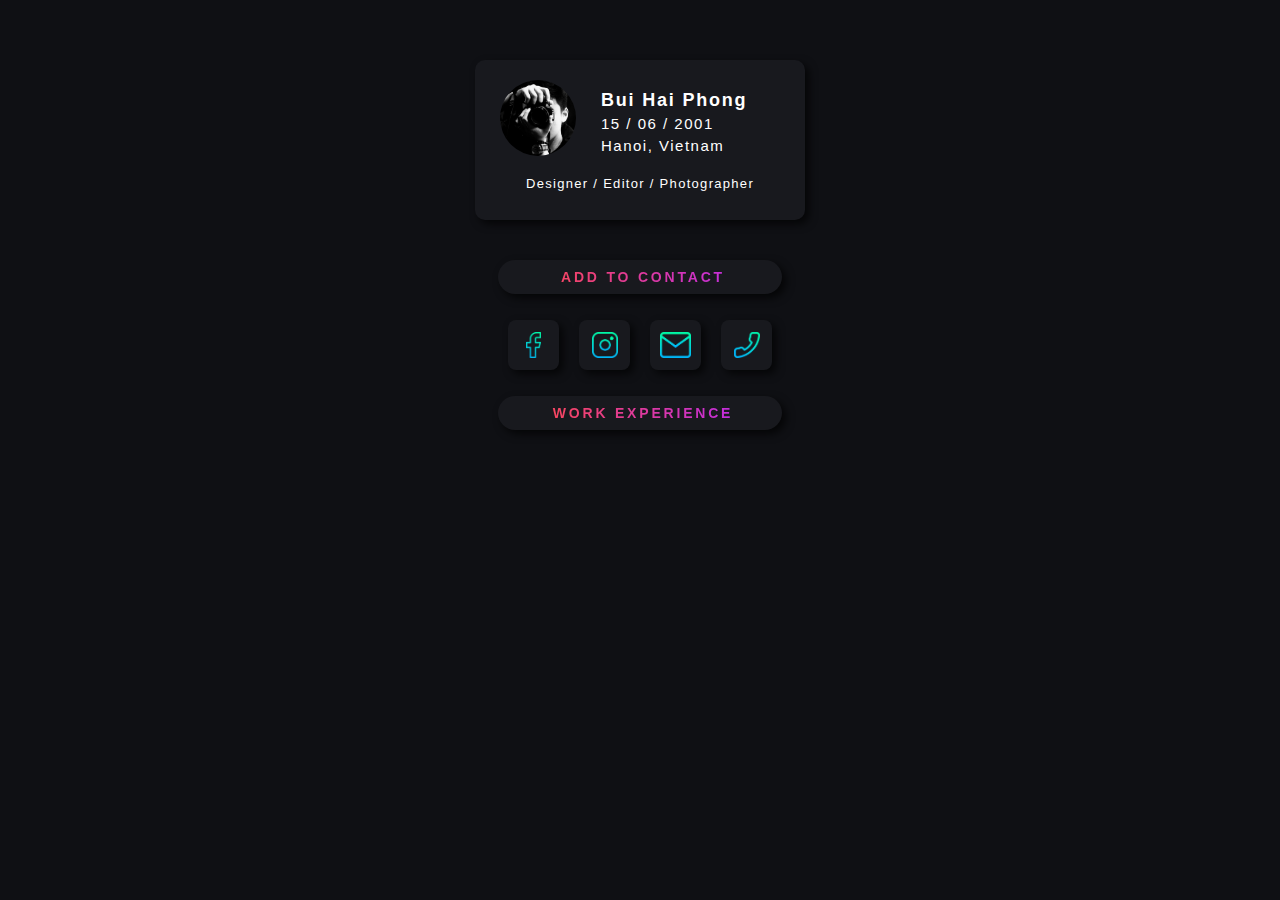
==== index.html @ 93d81789 "Add 2" ====
<!DOCTYPE html>
<html lang="en">
<head>
    <meta charset="UTF-8">
    <meta http-equiv="X-UA-Compatible" content="IE=edge">
    <meta name="viewport" content="width=device-width, initial-scale=1.0">
    <link rel="stylesheet" href="./style.css">
    <link rel="preconnect" href="https://fonts.googleapis.com">
    <link rel="preconnect" href="https://fonts.gstatic.com" crossorigin>
    <link href="https://fonts.googleapis.com/css2?family=Montserrat:ital,wght@0,100;0,200;0,300;0,400;0,600;0,800;0,900;1,100;1,200;1,300;1,400;1,500;1,600;1,700;1,800;1,900&display=swap" rel="stylesheet">
    <link rel="stylesheet" href="https://cdn.jsdelivr.net/npm/bootstrap@4.6.1/dist/css/bootstrap.min.css">
    <script src="https://cdn.jsdelivr.net/npm/jquery@3.6.0/dist/jquery.slim.min.js"></script>
    <script src="https://cdn.jsdelivr.net/npm/popper.js@1.16.1/dist/umd/popper.min.js"></script>
    <script src="https://cdn.jsdelivr.net/npm/bootstrap@4.6.1/dist/js/bootstrap.bundle.min.js"></script>
    <title>Fong E-carrd</title>
</head>
<body>
    <div id="main">
        <div id="id">
            <img class="profile-picture" src="/assets/imgs/Profile.jpg">
            <div class="name"> Bui Hai Phong</div>
            <div class="DOB">15 / 06 / 2001</div>
            <div class="location">Hanoi, Vietnam</div>
            <div class="ocupation">Designer / Editor / Photographer</div>
        </div>

        <div id="contact">
            <div class="btn-L">
                <div class="btn-txt">ADD TO CONTACT</div>
            </div>
            <div class="contact-info">
                <a href="https://www.facebook.com/hif0ng/" class="btn-S col">
                    <img class="logo-icon" src="/assets/imgs/fb-icon.png">
                </a>
                <a href="https://www.instagram.com/itshifong/" class="btn-S col">
                    <img class="logo-icon" src="/assets/imgs/insta-icon.png">
                </a>
                <a href="mailto: 2fong.vn@gmail.com" class="btn-S col">
                    <img class="logo-icon" src="/assets/imgs/mail-icon.png">
                </a>
                <a href="tel: 0776403602" class="btn-S col">
                    <img class="logo-icon" src="/assets/imgs/phone-icon.png">
                </a>
            </div>
        </div>

        <div id="work">
            <div class="btn-L">
                <div class="btn-txt">WORK EXPERIENCE</div>
            </div>
        </div>
    </div>
</body>
</html>
---- style.css ----
* {
    padding: 0;
    margin: 0;
    box-sizing: border-box;
}

html {
    font-family: 'Montserrat', sans-serif;
    background: #0F1014;
}

#main {
    position: relative;
    /* display: flex; */
    z-index: 1;
    background: #0F1014;

}

#id {
    position: relative;
    width: 330px;
    height: 160px;
    display: flex;
    /* align-items: center; */
    margin: 0 auto;
    margin-top: 60px;
    margin-bottom: 40px;
    left: 0;
    right: 0;
    
    background: #18191E;
    border-radius: 10px;
    box-shadow: 4px 4px 8px rgba(0, 0, 0, 0.7)
}

.profile-picture {
    position: absolute;
    display: flex;
    left: 5px;
    margin: 20px;
    width: 76px;
    height: 76px;
    border-radius: 50px;

}

.name {
    position: absolute;
    display: flex;
    margin: 0 auto;
    top: 30px;
    left: 126px;
    
    color: white;
    font-weight: 600;
    font-size: 18px;
    line-height: 20px;
    align-items: center;
    letter-spacing: 0.1em;
}

.DOB {
    position: absolute;
    display: flex;
    margin: 0 auto;

    top: 54px;
    left: 126px;

    color: white;
    font-weight: 400;
    font-size: 15px;
    line-height: 20px;
    align-items: center;
    letter-spacing: 0.1em;
}

.location {
    position: absolute;
    display: flex;
    margin: 0 auto;

    top: 76px;
    left: 126px;

    color: white;
    font-weight: 400;
    font-size: 15px;
    line-height: 20px;
    align-items: center;
    letter-spacing: 0.1em;
}

.ocupation {
    position: relative;
    display: flex;
    margin: 0 auto;
    /* align-content: center; */
    top: 44px;
    left: 0;
    right: 0;
    /* align-items: center; */

    color: white;
    font-weight: 400;
    font-size: 13px;
    line-height: 20px;
    align-items: center;
    letter-spacing: 0.1em;
}

#contact {
    position: relative;
    /* display: flex; */
    z-index: 1;

    left: 0;
    right: 0;
    margin: 0 auto;
}

.btn-L {
    position: absolute;
    display: flex;
    width: 284px;
    height: 34px;
    left: 0;
    right: 0;
    margin: 0 auto;
    z-index: 2;

    background: #18191E;
    box-shadow: 4px 4px 8px rgba(0, 0, 0, 0.7);
    border-radius: 50px;

}
.btn-txt {
    position: absolute;
    /* display: flex; */
    width: 290px;
    left: 0;
    right: 0;
    margin: 0 auto;

    text-align: center;
    align-items: center;
    line-height: 34px;
    font-size: 14px;
    font-weight: 800;
    letter-spacing: 0.2em;

    background: linear-gradient(90deg, #F64562 19.73%, #C22DE1 82.74%);
    -webkit-background-clip: text;
    -webkit-text-fill-color: transparent;
    background-clip: text;
    text-fill-color: transparent;
}

.btn-S {
    position: absolute;
    display: flex;
    width: 50px;
    height: 50px;
    margin-top: 0;
    margin-bottom: 0;
    margin-left: 10px;
    margin-right: 10px;
    z-index: 2;
    
    background: #18191E;
    box-shadow: 4px 4px 8px rgba(0, 0, 0, 0.7);
    border-radius: 8px;
}

.btn-S:hover {
    cursor: pointer;
}

.logo-icon {
    position: absolute;
    height: 26px;
    margin: auto auto;
    top: 0;
    bottom: 0;
    left: 0;
    right: 0;
    align-items: center;

}

.contact {
    position: relative;
    display: flex;
    margin: 0 auto;
    margin-top: 60px;
    margin-bottom: 40px;
    left: 0;
    right: 0;

    width: 284px;
    height: 116px;
}

.contact-info {
    position: relative;
    display: flex;
    width: 284px;
    height: 50px;

    top: 60px;
    left: 0;
    right: 0;
    margin: 10px auto;
}

#work {
    position: relative;
    top: 76px;
}
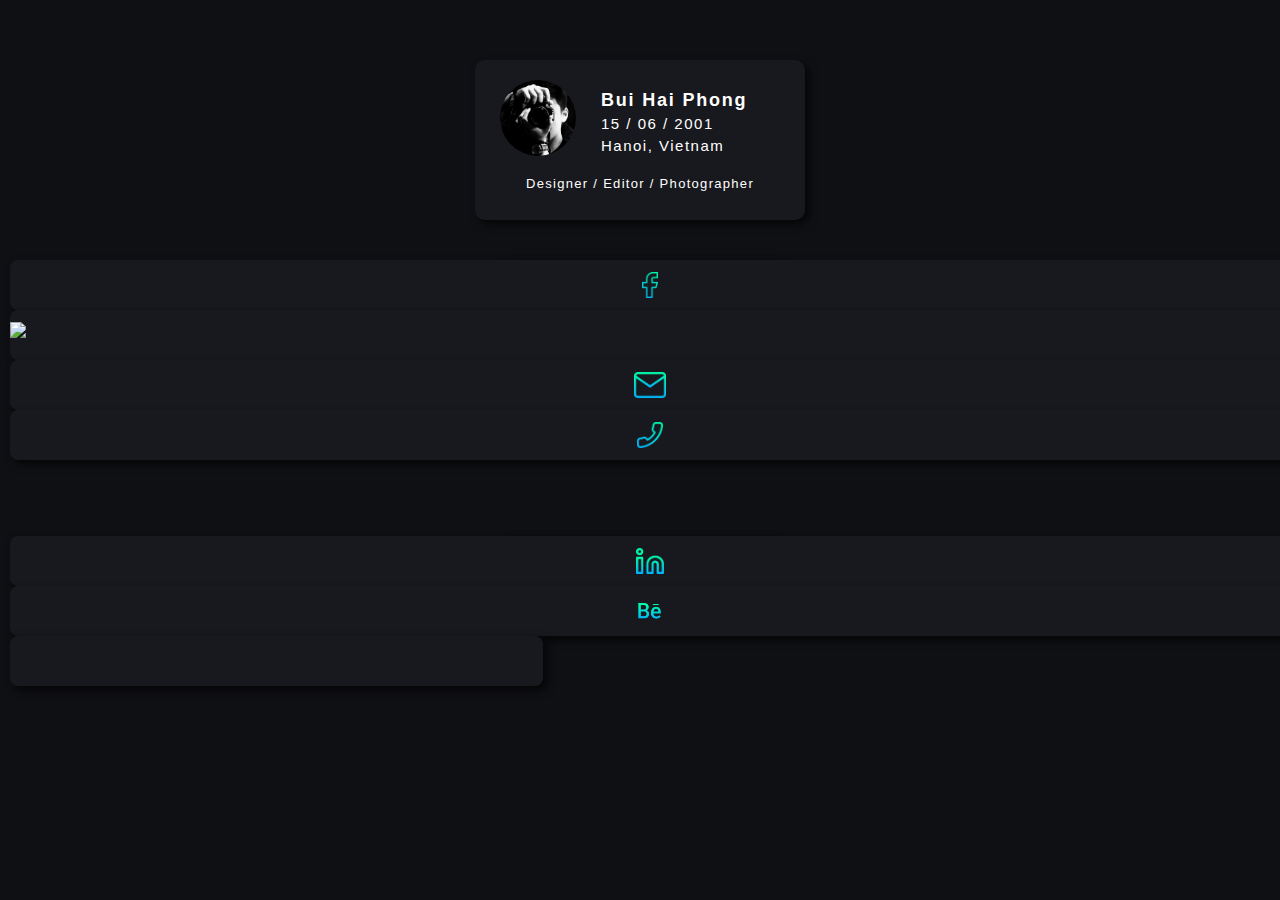
==== commit 5cfcb444: "Update index.html" ====
--- a/index.html
+++ b/index.html
@@ -12,7 +12,7 @@
     <script src="https://cdn.jsdelivr.net/npm/jquery@3.6.0/dist/jquery.slim.min.js"></script>
     <script src="https://cdn.jsdelivr.net/npm/popper.js@1.16.1/dist/umd/popper.min.js"></script>
     <script src="https://cdn.jsdelivr.net/npm/bootstrap@4.6.1/dist/js/bootstrap.bundle.min.js"></script>
-    <title>Fong E-carrd</title>
+    <title>Fong E-card</title>
 </head>
 <body>
     <div id="main">
@@ -28,12 +28,12 @@
             <div class="btn-L">
                 <div class="btn-txt">ADD TO CONTACT</div>
             </div>
-            <div class="contact-info">
+            <div class="section">
                 <a href="https://www.facebook.com/hif0ng/" class="btn-S col">
                     <img class="logo-icon" src="/assets/imgs/fb-icon.png">
                 </a>
-                <a href="https://www.instagram.com/itshifong/" class="btn-S col">
-                    <img class="logo-icon" src="/assets/imgs/insta-icon.png">
+                <a href="https://zalo.me/0776403602" class="btn-S col">
+                    <img class="logo-icon" src="/assets/imgs/zalo-icon.png">
                 </a>
                 <a href="mailto: 2fong.vn@gmail.com" class="btn-S col">
                     <img class="logo-icon" src="/assets/imgs/mail-icon.png">
@@ -48,7 +48,18 @@
             <div class="btn-L">
                 <div class="btn-txt">WORK EXPERIENCE</div>
             </div>
+            <div class="section">
+                <a href="https://www.linkedin.com/in/hai-phong-bui-1a8b32199/" class="btn-S col-sm">
+                    <img src="/assets/imgs/lknd-icon.png" class="logo-icon linkedin">
+                </a>
+                <a href="https://www.behance.net/hifong" class="btn-S col-sm">
+                    <img src="/assets/imgs/bhce-icon.png" class="logo-icon behance">
+                </a>
+                <a href="" class="btn-S col-sm-5">
+                    <div class="Resume"></div>
+                </a>
+            </div>
         </div>
     </div>
 </body>
-</html>+</html>
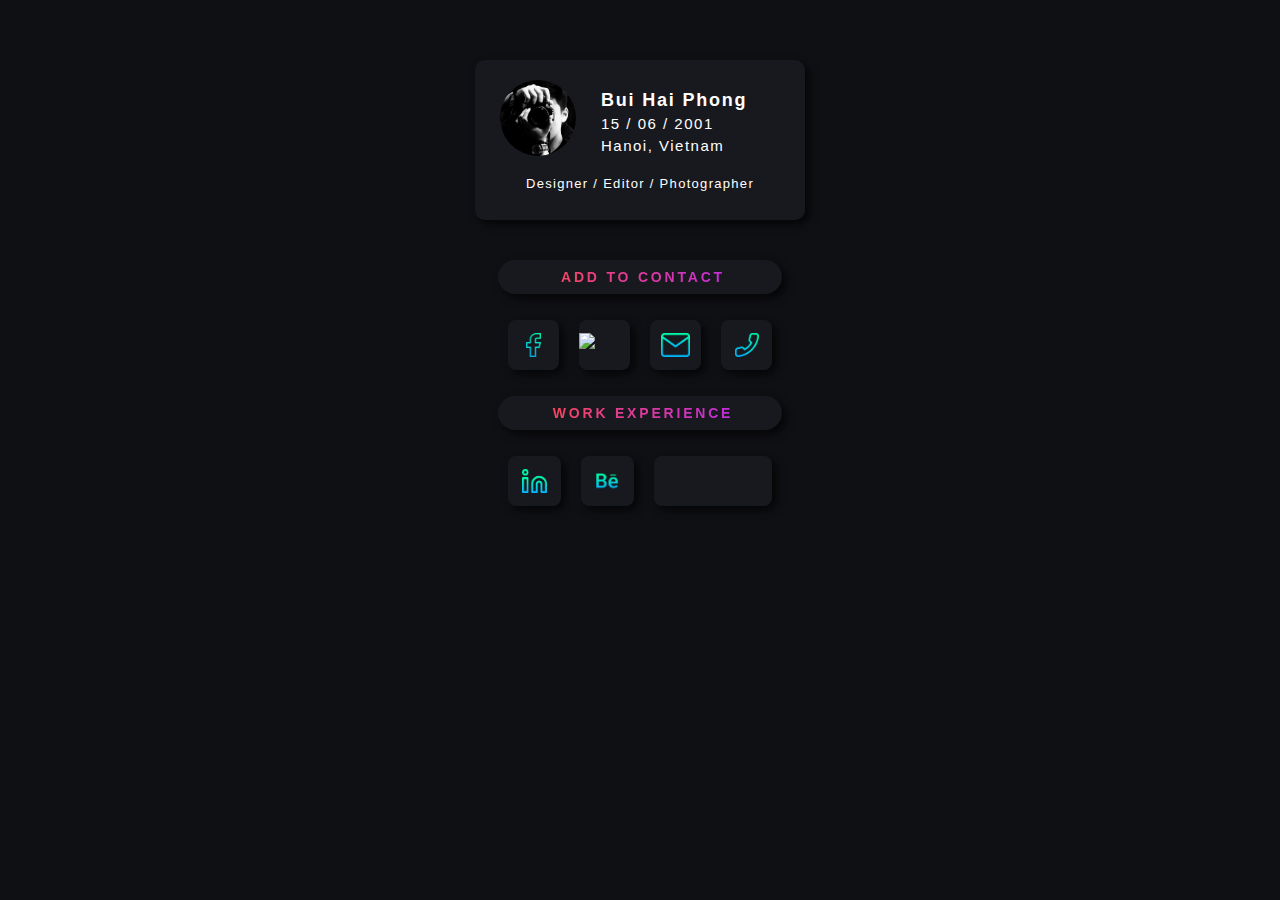
==== commit bdc33101: "Update index.html" ====
--- a/index.html
+++ b/index.html
@@ -17,7 +17,7 @@
 <body>
     <div id="main">
         <div id="id">
-            <img class="profile-picture" src="/assets/imgs/Profile.jpg">
+            <img class="profile-picture" src="assets/imgs/Profile.jpg">
             <div class="name"> Bui Hai Phong</div>
             <div class="DOB">15 / 06 / 2001</div>
             <div class="location">Hanoi, Vietnam</div>
@@ -30,16 +30,16 @@
             </div>
             <div class="section">
                 <a href="https://www.facebook.com/hif0ng/" class="btn-S col">
-                    <img class="logo-icon" src="/assets/imgs/fb-icon.png">
+                    <img class="logo-icon" src="assets/imgs/fb-icon.png">
                 </a>
                 <a href="https://zalo.me/0776403602" class="btn-S col">
-                    <img class="logo-icon" src="/assets/imgs/zalo-icon.png">
+                    <img class="logo-icon" src="assets/imgs/zalo-icon.png">
                 </a>
                 <a href="mailto: 2fong.vn@gmail.com" class="btn-S col">
-                    <img class="logo-icon" src="/assets/imgs/mail-icon.png">
+                    <img class="logo-icon" src="assets/imgs/mail-icon.png">
                 </a>
                 <a href="tel: 0776403602" class="btn-S col">
-                    <img class="logo-icon" src="/assets/imgs/phone-icon.png">
+                    <img class="logo-icon" src="assets/imgs/phone-icon.png">
                 </a>
             </div>
         </div>
@@ -50,10 +50,10 @@
             </div>
             <div class="section">
                 <a href="https://www.linkedin.com/in/hai-phong-bui-1a8b32199/" class="btn-S col-sm">
-                    <img src="/assets/imgs/lknd-icon.png" class="logo-icon linkedin">
+                    <img src="assets/imgs/lknd-icon.png" class="logo-icon linkedin">
                 </a>
                 <a href="https://www.behance.net/hifong" class="btn-S col-sm">
-                    <img src="/assets/imgs/bhce-icon.png" class="logo-icon behance">
+                    <img src="assets/imgs/bhce-icon.png" class="logo-icon behance">
                 </a>
                 <a href="" class="btn-S col-sm-5">
                     <div class="Resume"></div>
--- a/style.css
+++ b/style.css
@@ -179,7 +179,7 @@
 
 .logo-icon {
     position: absolute;
-    height: 26px;
+    height: 24px;
     margin: auto auto;
     top: 0;
     bottom: 0;
@@ -202,7 +202,7 @@
     height: 116px;
 }
 
-.contact-info {
+.section {
     position: relative;
     display: flex;
     width: 284px;
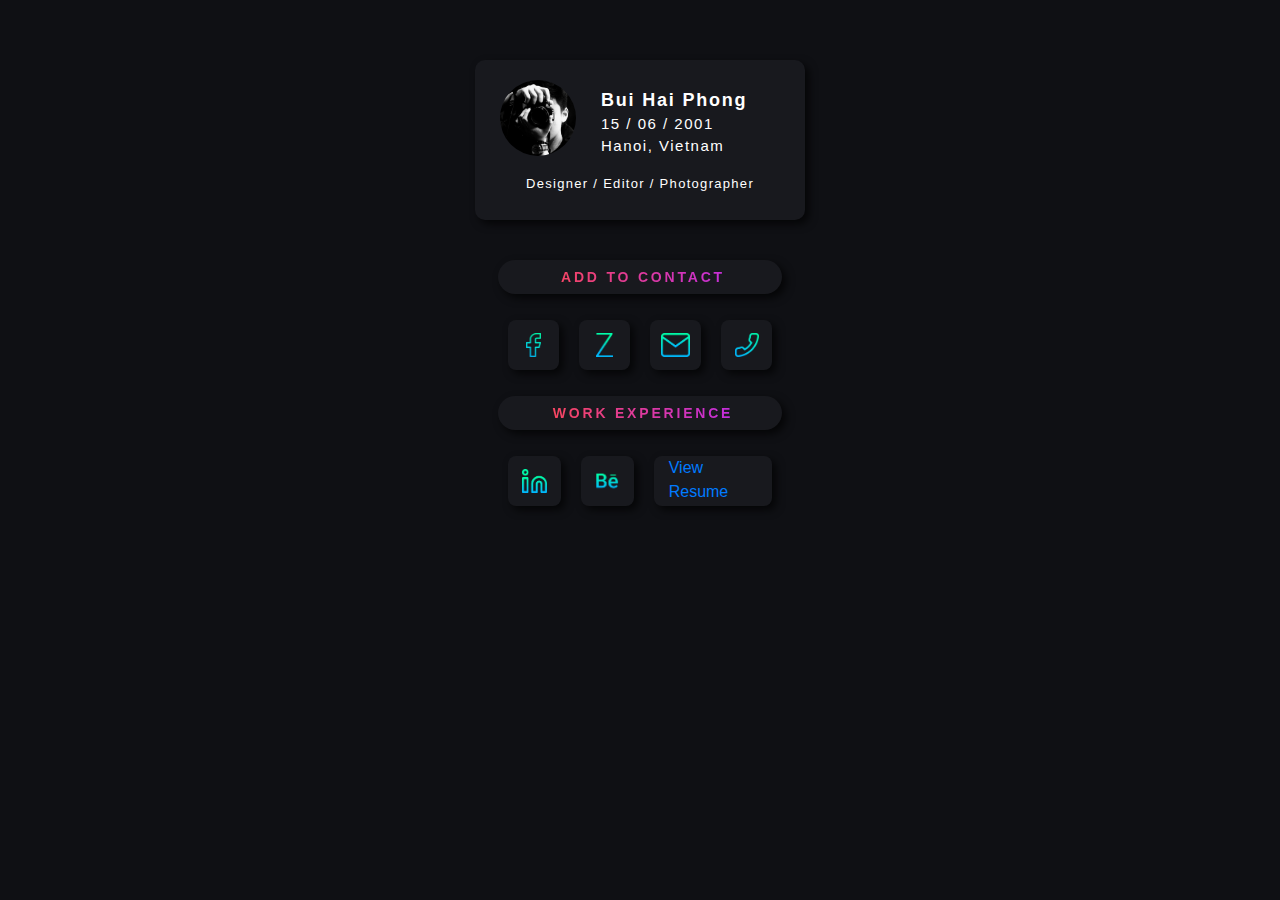
==== commit 3e7a80bb: "Update add to contact btn" ====
--- a/index.html
+++ b/index.html
@@ -26,7 +26,7 @@
 
         <div id="contact">
             <div class="btn-L">
-                <div class="btn-txt">ADD TO CONTACT</div>
+                <div href="assets/files/Contact Details.vcf" class="btn-txt">ADD TO CONTACT</div>
             </div>
             <div class="section">
                 <a href="https://www.facebook.com/hif0ng/" class="btn-S col">
@@ -55,9 +55,7 @@
                 <a href="https://www.behance.net/hifong" class="btn-S col-sm">
                     <img src="assets/imgs/bhce-icon.png" class="logo-icon behance">
                 </a>
-                <a href="" class="btn-S col-sm-5">
-                    <div class="Resume"></div>
-                </a>
+                <a href="" class="btn-S col-sm-5">View Resume</a>
             </div>
         </div>
     </div>
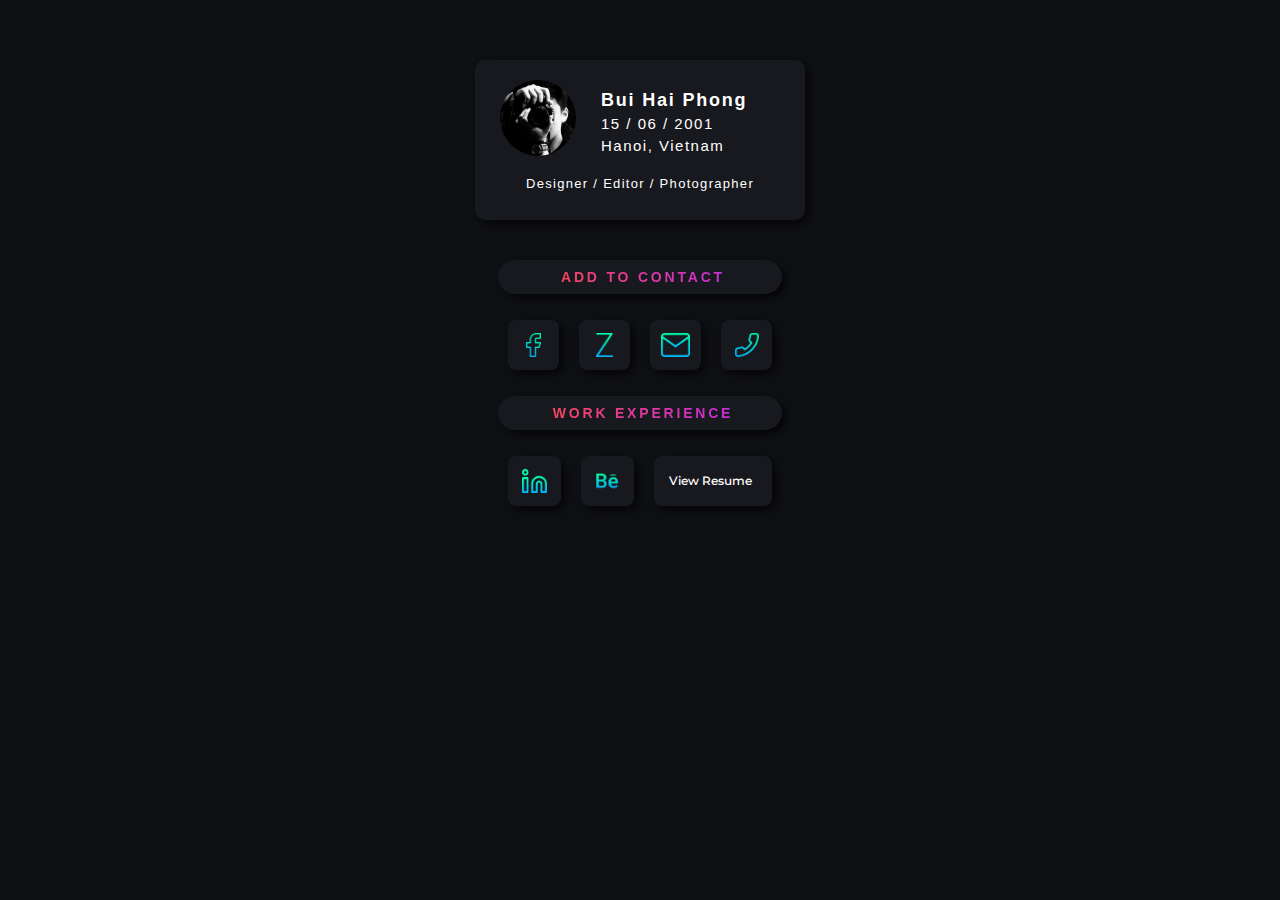
==== commit b50ab394: "update view resume BTN" ====
--- a/index.html
+++ b/index.html
@@ -55,7 +55,7 @@
                 <a href="https://www.behance.net/hifong" class="btn-S col-sm">
                     <img src="assets/imgs/bhce-icon.png" class="logo-icon behance">
                 </a>
-                <a href="" class="btn-S col-sm-5">View Resume</a>
+                <a href="" class="btn-S col-sm-5 resume">View Resume</a>
             </div>
         </div>
     </div>
--- a/style.css
+++ b/style.css
@@ -219,3 +219,17 @@
     top: 76px;
 }
 
+.resume {
+    text-decoration: none;
+    font-family: 'Montserrat', sans-serif;
+    color: white;
+    font-size: 12px;
+    font-weight: 530;
+    text-align: center;
+    line-height: center;
+    align-items: center;
+}
+.resume:hover {
+    text-decoration: none;
+    color: white;
+}
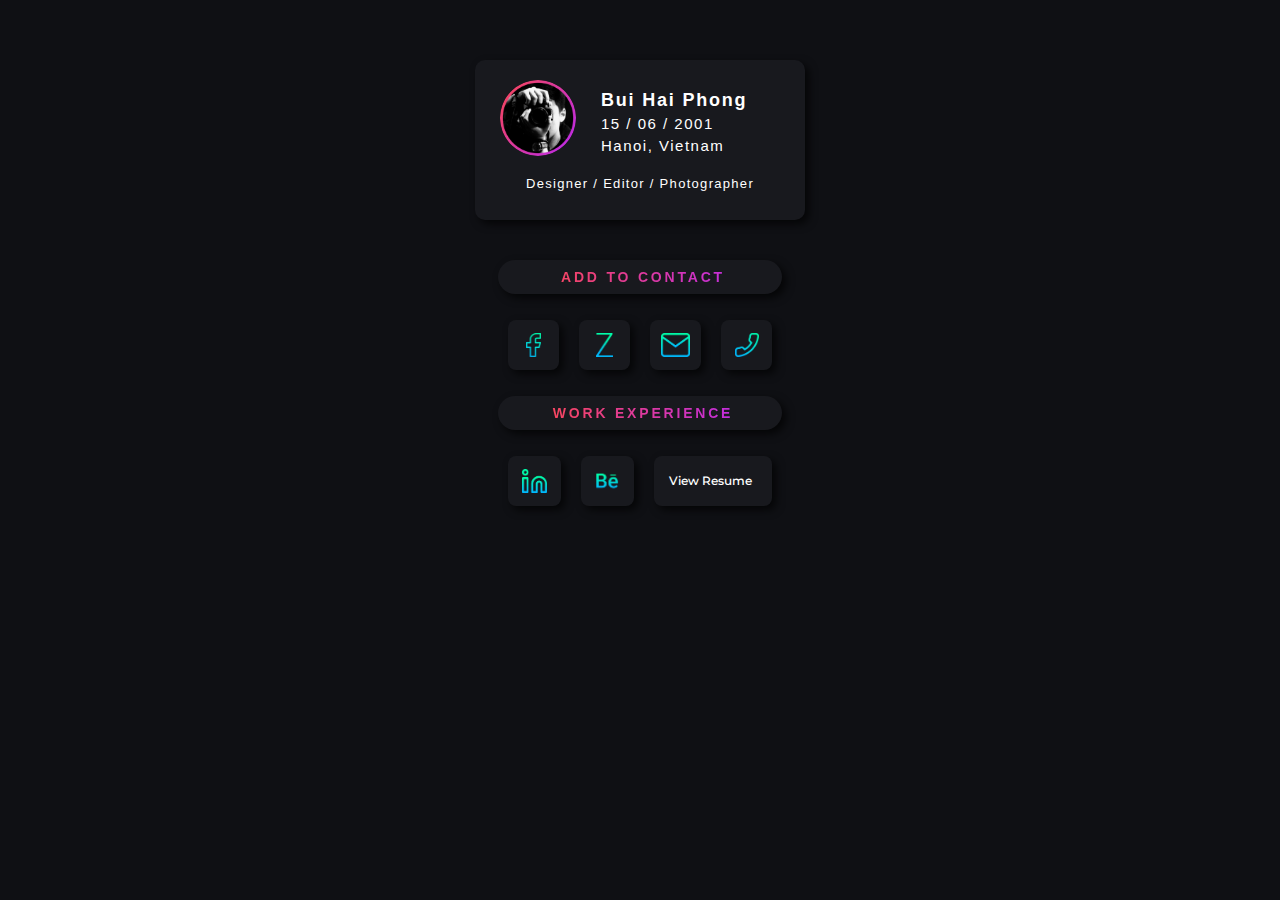
==== commit 692f1933: "Update index.html" ====
--- a/index.html
+++ b/index.html
@@ -17,7 +17,7 @@
 <body>
     <div id="main">
         <div id="id">
-            <img class="profile-picture" src="assets/imgs/Profile.jpg">
+            <img class="profile-picture" src="assets/imgs/Profile 2.jpg">
             <div class="name"> Bui Hai Phong</div>
             <div class="DOB">15 / 06 / 2001</div>
             <div class="location">Hanoi, Vietnam</div>
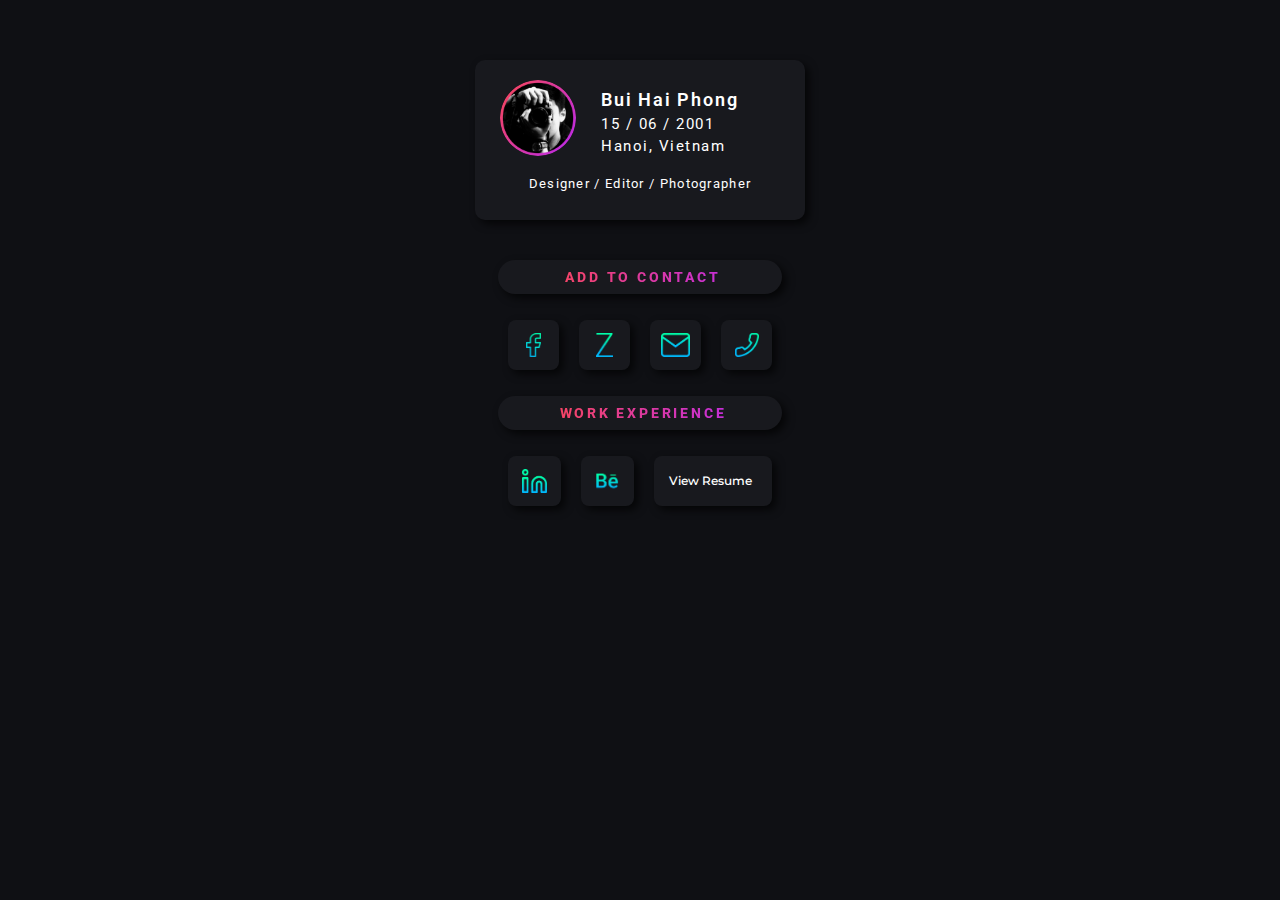
==== commit 0044260f: "Update index.html" ====
--- a/index.html
+++ b/index.html
@@ -12,6 +12,9 @@
     <script src="https://cdn.jsdelivr.net/npm/jquery@3.6.0/dist/jquery.slim.min.js"></script>
     <script src="https://cdn.jsdelivr.net/npm/popper.js@1.16.1/dist/umd/popper.min.js"></script>
     <script src="https://cdn.jsdelivr.net/npm/bootstrap@4.6.1/dist/js/bootstrap.bundle.min.js"></script>
+    <link rel="preconnect" href="https://fonts.googleapis.com">
+    <link rel="preconnect" href="https://fonts.gstatic.com" crossorigin>
+    <link href="https://fonts.googleapis.com/css2?family=Roboto:ital,wght@0,100;0,300;0,400;0,500;0,700;0,900;1,100;1,300;1,400;1,500;1,700;1,900&display=swap" rel="stylesheet">
     <title>Fong E-card</title>
 </head>
 <body>
